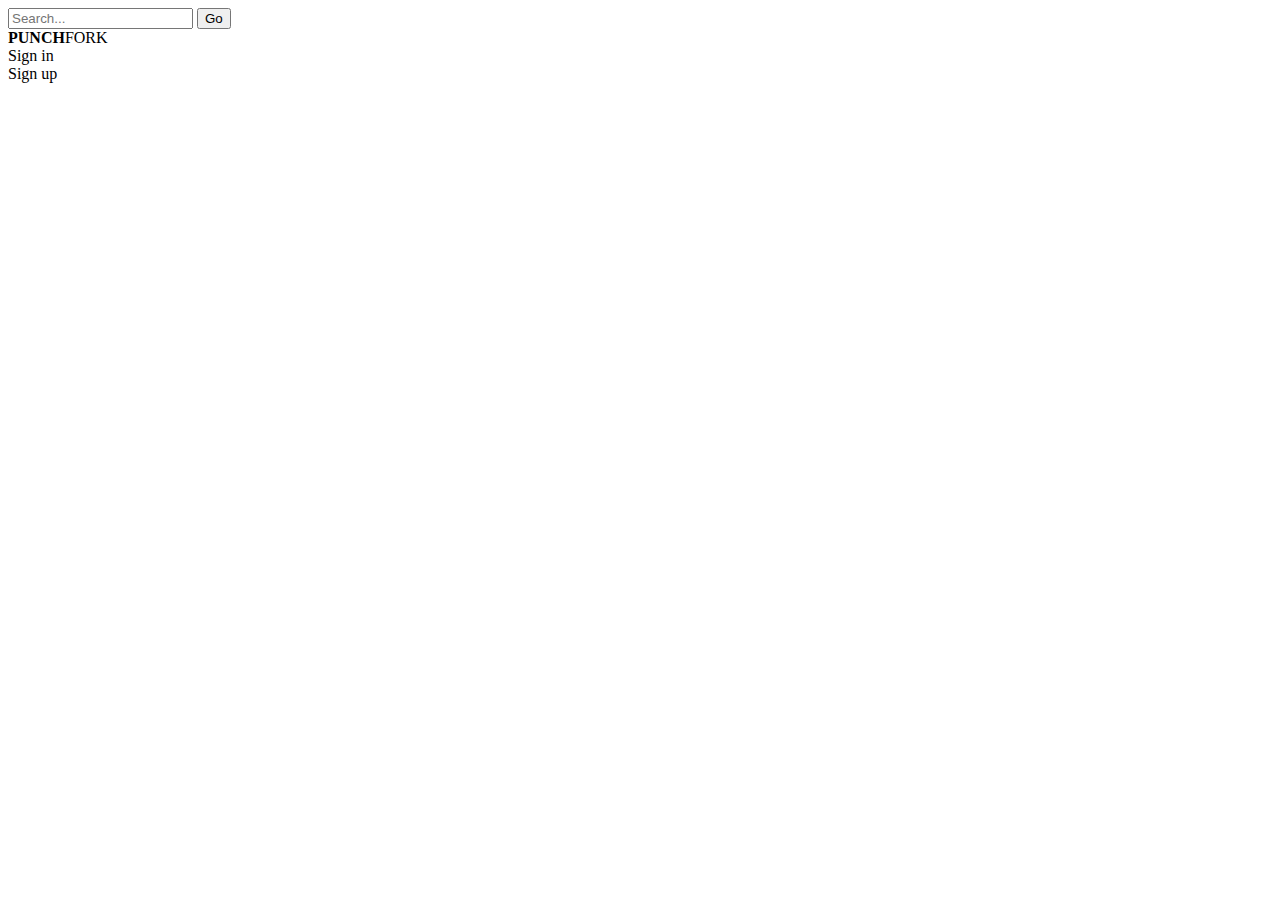
==== index.html @ be3d3e45 "redesign this" ====
<!DOCTYPE html>
<html lang="en">
<head>
    <meta charset="UTF-8">
    <meta http-equiv="X-UA-Compatible" content="IE=edge">
    <meta name="viewport" content="width=device-width, initial-scale=1.0">
    <title>Document</title>
    <link rel="stylesheet" href="/Users/alimerkouk/Desktop/s2/recreate this/style.css">

</head>
<body>
    <header>
<nav>
<div class="container">

    <form >
      
        <input id="search" type="search" placeholder="Search..."  />
        <button type="submit">Go</button>
      </form>


    <div class="title">
    <b>PUNCH</b>FORK

    </div>
<div class="sign">
    <div class="sign-in ">Sign in </div>
    <div class="sign-up ">Sign up </div>


</div>
</div>



</nav>


</header>

<main>

<div class="grid_me_daddy">






























</div>
</main>















</body>
</html>
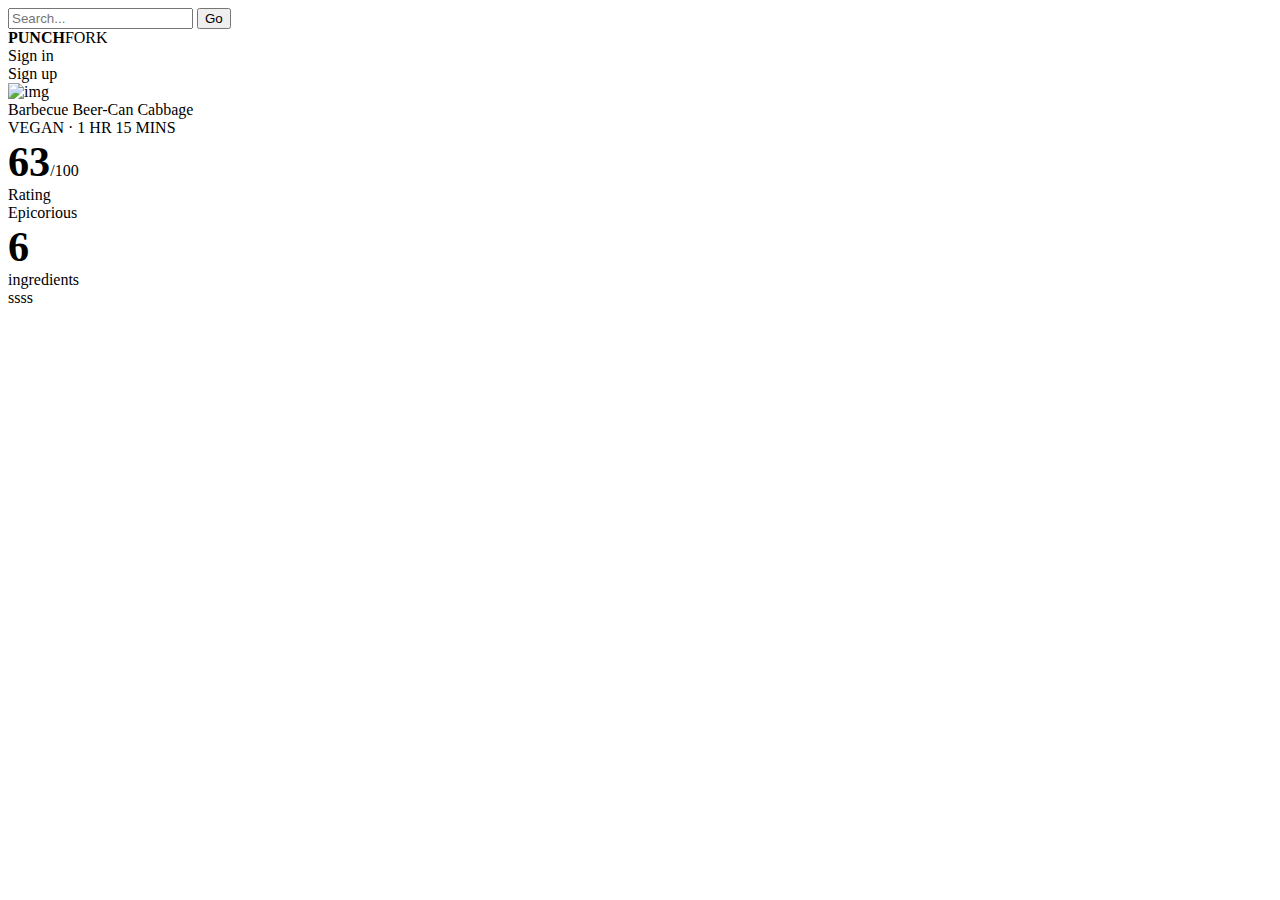
==== commit fd3ae3e3: "00 11" ====
--- a/index.html
+++ b/index.html
@@ -41,7 +41,22 @@
 
 <main>
 
-<div class="grid_me_daddy">
+<div class="wrapper">
+
+        <div class="mainImage"> 
+        <img src="/Users/alimerkouk/Desktop/s2/recreate this/Screenshot 2022-09-05 at 17.54.20.png" alt="img" style="width:100%;max-width:40vw">  <figcaption>Barbecue Beer-Can Cabbage</figcaption>
+    </div>
+        <div class="ratings">VEGAN · 1 HR 15 MINS</div>
+        <div class="description">
+                <div class="rating"> <span style="font-weight:bold;font-size: 3.3vw;">63</span>/100<br>Rating</div>
+                <div class="epi">Epicorious</div>
+                <div class="num-ingredients"><span style="font-weight:bold;font-size: 3.3vw;">6</span><br> ingredients </div>
+        </div>
+        <div class="purchase">ssss</div>
+
+
+
+</div>
 
 
 
@@ -72,7 +87,7 @@
 
 
 
-</div>
+
 </main>
 
 
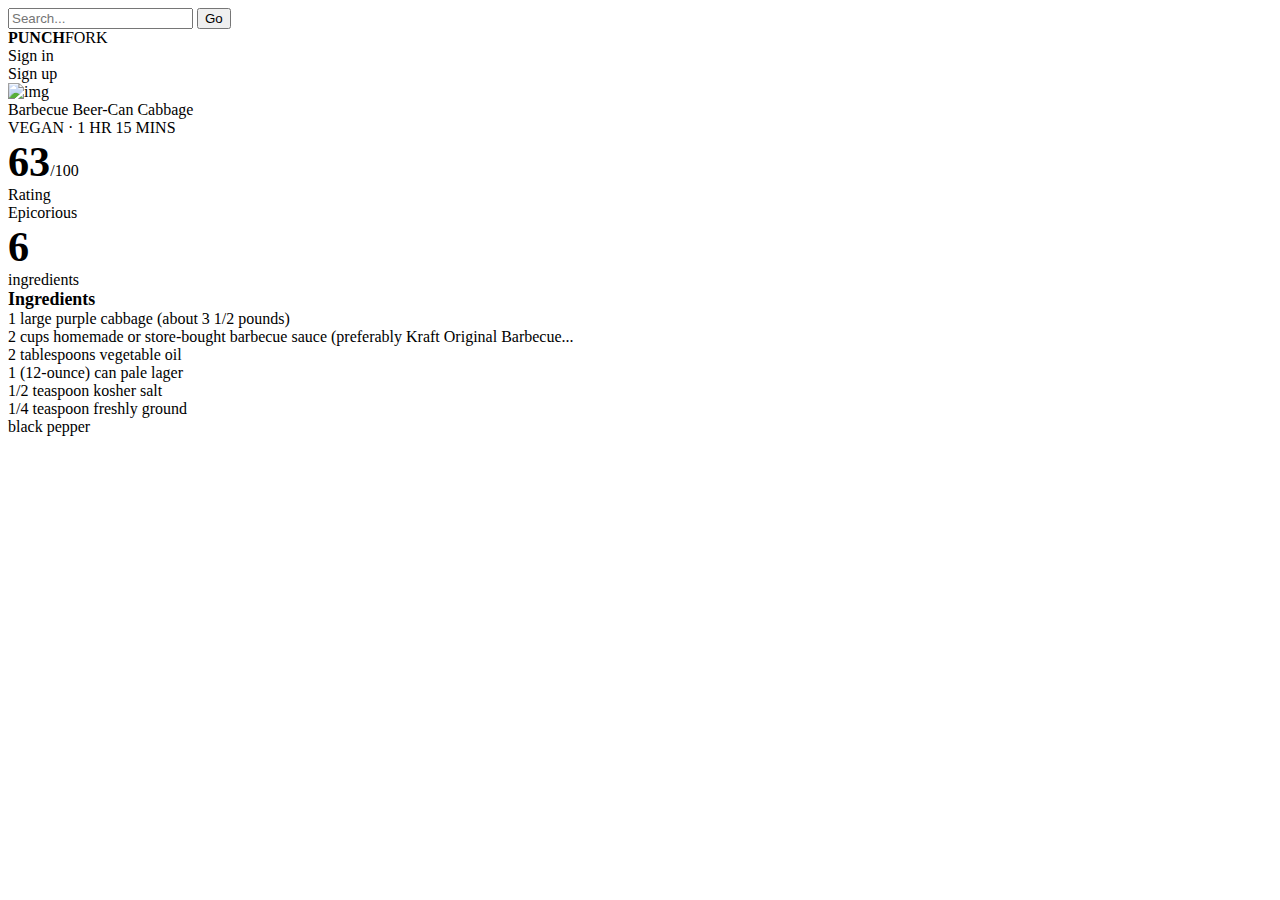
==== commit caa89586: "hell" ====
--- a/index.html
+++ b/index.html
@@ -52,7 +52,14 @@
                 <div class="epi">Epicorious</div>
                 <div class="num-ingredients"><span style="font-weight:bold;font-size: 3.3vw;">6</span><br> ingredients </div>
         </div>
-        <div class="purchase">ssss</div>
+        <div class="purchase"><span style="font-weight:bold;font-size: 1.4vw;">Ingredients</span><br>
+
+            1 large purple cabbage (about 3 1/2 pounds)<br>
+            2 cups homemade or store-bought barbecue sauce (preferably Kraft Original Barbecue...<br>
+            2 tablespoons vegetable oil<br>
+            1 (12-ounce) can pale lager<br>
+            1/2 teaspoon kosher salt<br>
+            1/4 teaspoon freshly ground <br>black pepper</div>
 
 
 
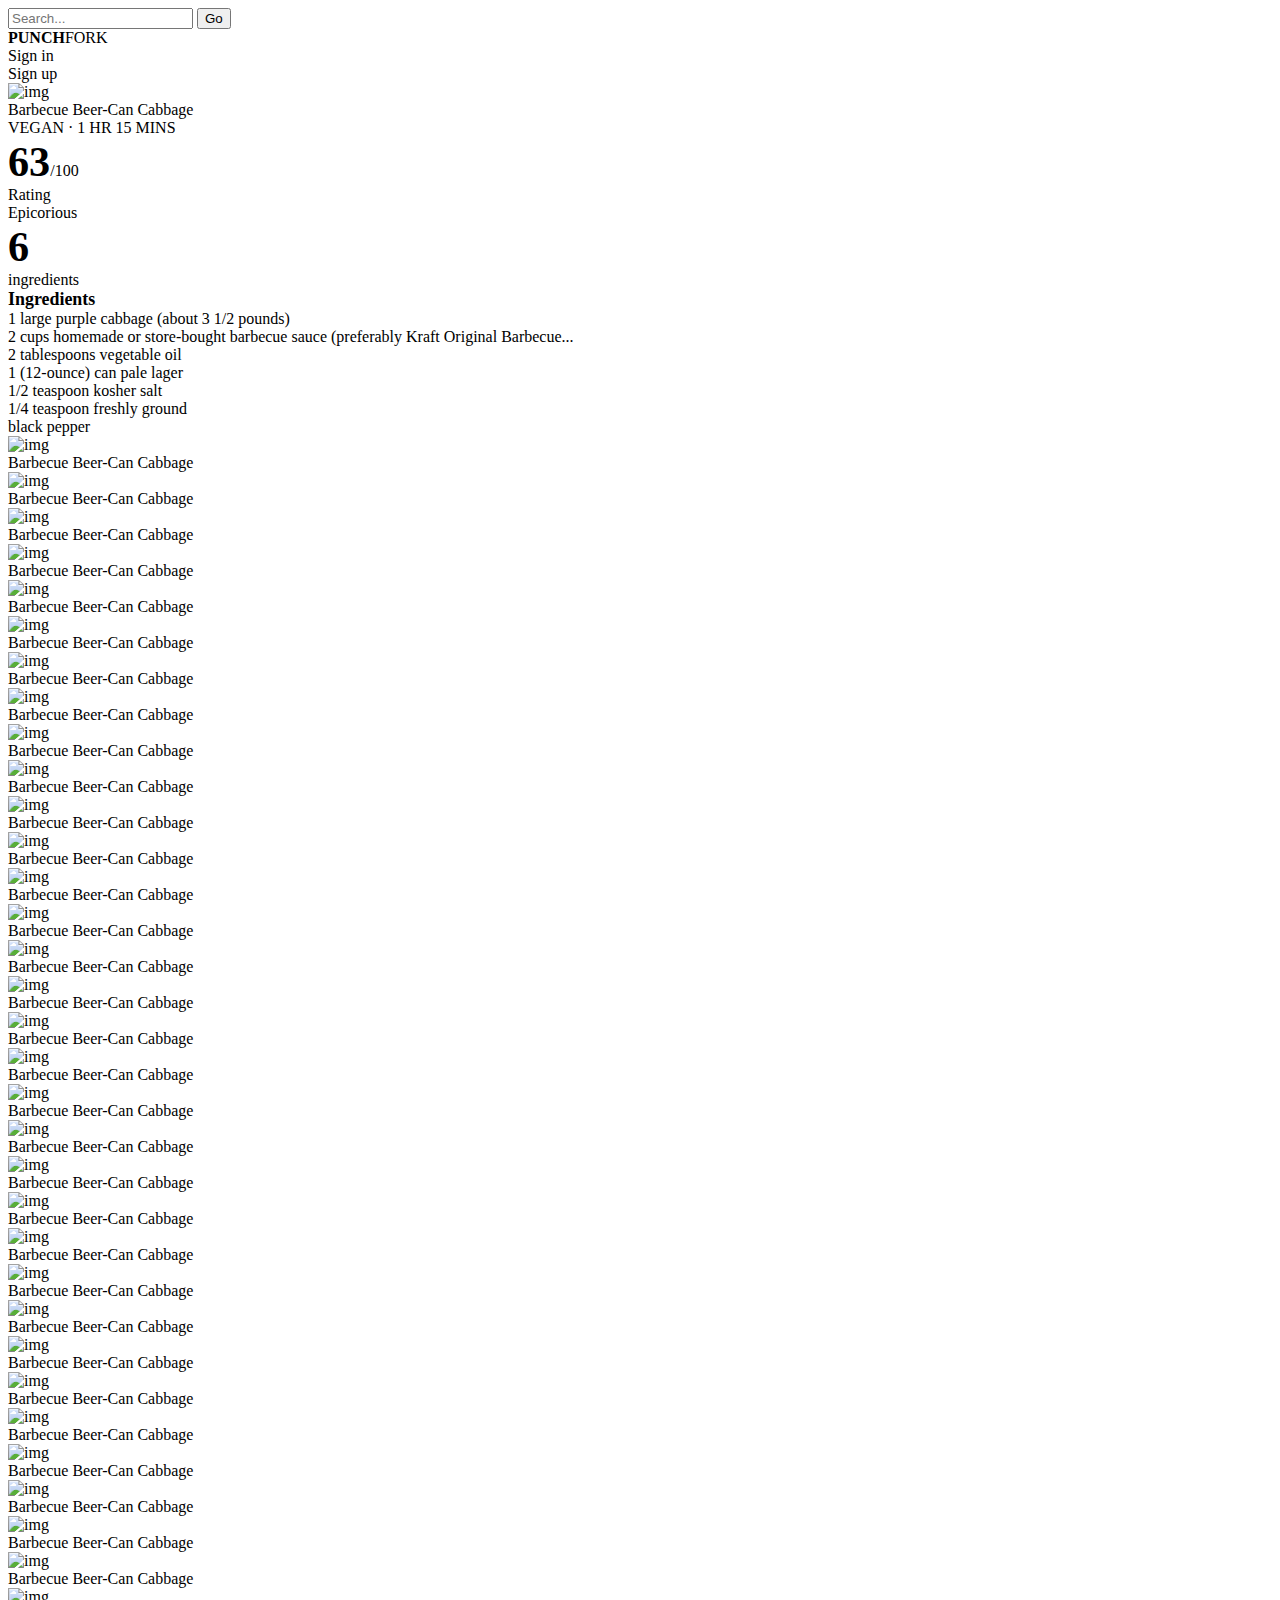
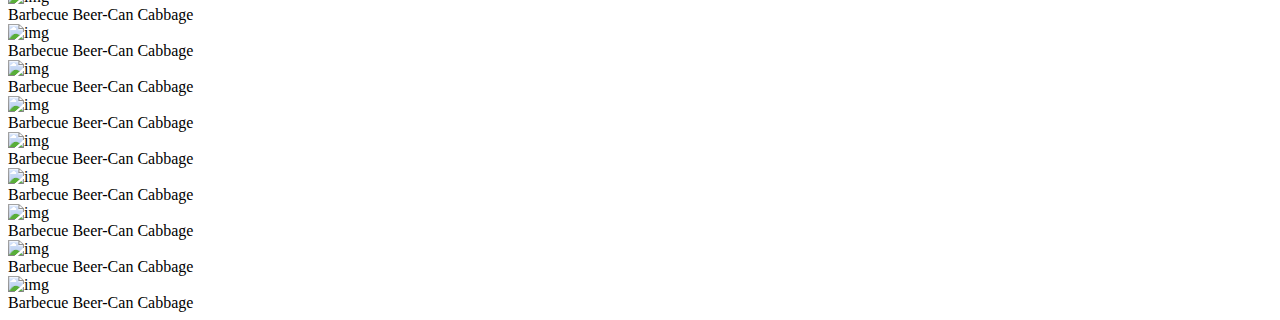
==== commit c3aa5173: "good stuffs" ====
--- a/index.html
+++ b/index.html
@@ -64,8 +64,138 @@
 
 
 </div>
-
-
+<div class="container1">
+    <div class="pic0"><img src="/Users/alimerkouk/Desktop/s2/recreate this/image11.png" alt="img" style="width:70%;max-width:16vw">  <figcaption>Barbecue Beer-Can Cabbage</figcaption></div>
+
+
+    <div class="pic1"><img src="/Users/alimerkouk/Desktop/s2/recreate this/image22.png" alt="img" style="width:70%;max-width:16vw">  <figcaption>Barbecue Beer-Can Cabbage</figcaption></div>
+
+
+
+    <div class="pic2"><img src="/Users/alimerkouk/Desktop/s2/recreate this/image1.png" alt="img" style="width:70%;max-width:16vw">  <figcaption>Barbecue Beer-Can Cabbage</figcaption></div>
+
+
+    <div class="pic3"><img src="/Users/alimerkouk/Desktop/s2/recreate this/image2.png" alt="img" style="width:70%;max-width:16vw">  <figcaption>Barbecue Beer-Can Cabbage</figcaption></div>
+
+    <div class="pic4"><img src="/Users/alimerkouk/Desktop/s2/recreate this/image3.png" alt="img" style="width:70%;max-width:16vw">  <figcaption>Barbecue Beer-Can Cabbage</figcaption></div>
+
+
+
+    <div class="pic5"><img src="/Users/alimerkouk/Desktop/s2/recreate this/image4.png" alt="img" style="width:70%;max-width:16vw">  <figcaption>Barbecue Beer-Can Cabbage</figcaption></div>
+
+
+
+    <div class="pic6"><img src="/Users/alimerkouk/Desktop/s2/recreate this/image5.png" alt="img" style="width:70%;max-width:16vw">  <figcaption>Barbecue Beer-Can Cabbage</figcaption></div>
+
+
+    <div class="pic7"><img src="/Users/alimerkouk/Desktop/s2/recreate this/image6.png" alt="img" style="width:70%;max-width:16vw">  <figcaption>Barbecue Beer-Can Cabbage</figcaption></div>
+
+
+    <div class="pic8"><img src="/Users/alimerkouk/Desktop/s2/recreate this/image7.png" alt="img" style="width:70%;max-width:16vw">  <figcaption>Barbecue Beer-Can Cabbage</figcaption></div>
+
+
+
+    <div class="pic9"><img src="/Users/alimerkouk/Desktop/s2/recreate this/image8.png" alt="img" style="width:70%;max-width:16vw">  <figcaption>Barbecue Beer-Can Cabbage</figcaption>
+    
+    </div>
+    <div class="pic10"><img src="/Users/alimerkouk/Desktop/s2/recreate this/image9.png" alt="img" style="width:70%;max-width:16vw">  <figcaption>Barbecue Beer-Can Cabbage</figcaption></div>
+
+
+    <div class="pic11"><img src="/Users/alimerkouk/Desktop/s2/recreate this/image10.png" alt="img" style="width:70%;max-width:16vw">  <figcaption>Barbecue Beer-Can Cabbage</figcaption></div>
+
+
+    <div class="pic12"><img src="/Users/alimerkouk/Desktop/s2/recreate this/image11.png" alt="img" style="width:70%;max-width:16vw">  <figcaption>Barbecue Beer-Can Cabbage</figcaption></div>
+
+
+    <div class="pic13"><img src="/Users/alimerkouk/Desktop/s2/recreate this/image12.png" alt="img" style="width:70%;max-width:16vw">  <figcaption>Barbecue Beer-Can Cabbage</figcaption></div>
+
+
+    <div class="pic14"><img src="/Users/alimerkouk/Desktop/s2/recreate this/image13.png" alt="img" style="width:70%;max-width:16vw">  <figcaption>Barbecue Beer-Can Cabbage</figcaption></div>
+
+
+    <div class="pic15"><img src="/Users/alimerkouk/Desktop/s2/recreate this/image14.png" alt="img" style="width:70%;max-width:16vw">  <figcaption>Barbecue Beer-Can Cabbage</figcaption></div>
+
+
+    <div class="pic16"><img src="/Users/alimerkouk/Desktop/s2/recreate this/image15.png" alt="img" style="width:70%;max-width:16vw">  <figcaption>Barbecue Beer-Can Cabbage</figcaption></div>
+
+
+    <div class="pic17"><img src="/Users/alimerkouk/Desktop/s2/recreate this/image16.png" alt="img" style="width:70%;max-width:16vw">  <figcaption>Barbecue Beer-Can Cabbage</figcaption></div>
+
+
+    <div class="pic18"><img src="/Users/alimerkouk/Desktop/s2/recreate this/image17.png" alt="img" style="width:70%;max-width:16vw">  <figcaption>Barbecue Beer-Can Cabbage</figcaption></div>
+
+
+
+    <div class="pic19"><img src="/Users/alimerkouk/Desktop/s2/recreate this/image18.png" alt="img" style="width:70%;max-width:16vw">  <figcaption>Barbecue Beer-Can Cabbage</figcaption></div>
+
+
+    <div class="pic20"><img src="/Users/alimerkouk/Desktop/s2/recreate this/image19.png" alt="img" style="width:70%;max-width:16vw">  <figcaption>Barbecue Beer-Can Cabbage</figcaption></div>
+
+
+    <div class="pic21"><img src="/Users/alimerkouk/Desktop/s2/recreate this/image20.png" alt="img" style="width:70%;max-width:16vw">  <figcaption>Barbecue Beer-Can Cabbage</figcaption></div>
+
+
+    <div class="pic22"><img src="/Users/alimerkouk/Desktop/s2/recreate this/image21.png" alt="img" style="width:70%;max-width:16vw">  <figcaption>Barbecue Beer-Can Cabbage</figcaption></div>
+
+
+    <div class="pic23"><img src="/Users/alimerkouk/Desktop/s2/recreate this/image22.png" alt="img" style="width:70%;max-width:16vw">  <figcaption>Barbecue Beer-Can Cabbage</figcaption></div>
+
+
+    <div class="pic24"><img src="/Users/alimerkouk/Desktop/s2/recreate this/image23.png" alt="img" style="width:70%;max-width:16vw">  <figcaption>Barbecue Beer-Can Cabbage</figcaption></div>
+
+
+    <div class="pic25"><img src="/Users/alimerkouk/Desktop/s2/recreate this/image24.png" alt="img" style="width:70%;max-width:16vw">  <figcaption>Barbecue Beer-Can Cabbage</figcaption></div>
+
+
+    <div class="pic26"><img src="/Users/alimerkouk/Desktop/s2/recreate this/image25.png" alt="img" style="width:70%;max-width:16vw">  <figcaption>Barbecue Beer-Can Cabbage</figcaption></div>
+
+
+    <div class="pic27"><img src="/Users/alimerkouk/Desktop/s2/recreate this/image26.png" alt="img" style="width:70%;max-width:16vw">  <figcaption>Barbecue Beer-Can Cabbage</figcaption></div>
+
+
+    <div class="pic28"><img src="/Users/alimerkouk/Desktop/s2/recreate this/image27.png" alt="img" style="width:70%;max-width:16vw">  <figcaption>Barbecue Beer-Can Cabbage</figcaption></div>
+
+
+    <div class="pic29"><img src="/Users/alimerkouk/Desktop/s2/recreate this/image28.png" alt="img" style="width:70%;max-width:16vw">  <figcaption>Barbecue Beer-Can Cabbage</figcaption></div>
+
+
+    <div class="pic30"><img src="/Users/alimerkouk/Desktop/s2/recreate this/image33.png" alt="img" style="width:70%;max-width:16vw">  <figcaption>Barbecue Beer-Can Cabbage</figcaption></div>
+
+
+    <div class="pic37"><img src="/Users/alimerkouk/Desktop/s2/recreate this/image30.png" alt="img" style="width:70%;max-width:16vw">  <figcaption>Barbecue Beer-Can Cabbage</figcaption></div>
+
+
+    <div class="pic38"><img src="/Users/alimerkouk/Desktop/s2/recreate this/image31.png" alt="img" style="width:70%;max-width:16vw">  <figcaption>Barbecue Beer-Can Cabbage</figcaption></div>
+
+    
+    <div class="pic39"><img src="/Users/alimerkouk/Desktop/s2/recreate this/image32.png" alt="img" style="width:70%;max-width:16vw">  <figcaption>Barbecue Beer-Can Cabbage</figcaption></div>
+
+
+    <div class="pic40"><img src="/Users/alimerkouk/Desktop/s2/recreate this/image33.png" alt="img" style="width:70%;max-width:16vw">  <figcaption>Barbecue Beer-Can Cabbage</figcaption></div>
+
+
+    <div class="pic41"><img src="/Users/alimerkouk/Desktop/s2/recreate this/image13.png" alt="img" style="width:70%;max-width:16vw">  <figcaption>Barbecue Beer-Can Cabbage</figcaption></div>
+
+
+    <div class="pic36"><img src="/Users/alimerkouk/Desktop/s2/recreate this/image17.png" alt="img" style="width:70%;max-width:16vw">  <figcaption>Barbecue Beer-Can Cabbage</figcaption></div>
+
+
+    <div class="pic35"><img src="/Users/alimerkouk/Desktop/s2/recreate this/image27.png" alt="img" style="width:70%;max-width:16vw">  <figcaption>Barbecue Beer-Can Cabbage</figcaption></div>
+
+
+    <div class="pic34"><img src="/Users/alimerkouk/Desktop/s2/recreate this/image18.png" alt="img" style="width:70%;max-width:16vw">  <figcaption>Barbecue Beer-Can Cabbage</figcaption></div>
+
+
+    <div class="image33"><img src="/Users/alimerkouk/Desktop/s2/recreate this/image27.png" alt="img" style="width:70%;max-width:16vw">  <figcaption>Barbecue Beer-Can Cabbage</figcaption></div>
+
+
+    <div class="pic32"><img src="/Users/alimerkouk/Desktop/s2/recreate this/image22.png" alt="img" style="width:70%;max-width:16vw">  <figcaption>Barbecue Beer-Can Cabbage</figcaption></div>
+
+
+</div>
+
+
+  </div>
 
 
 
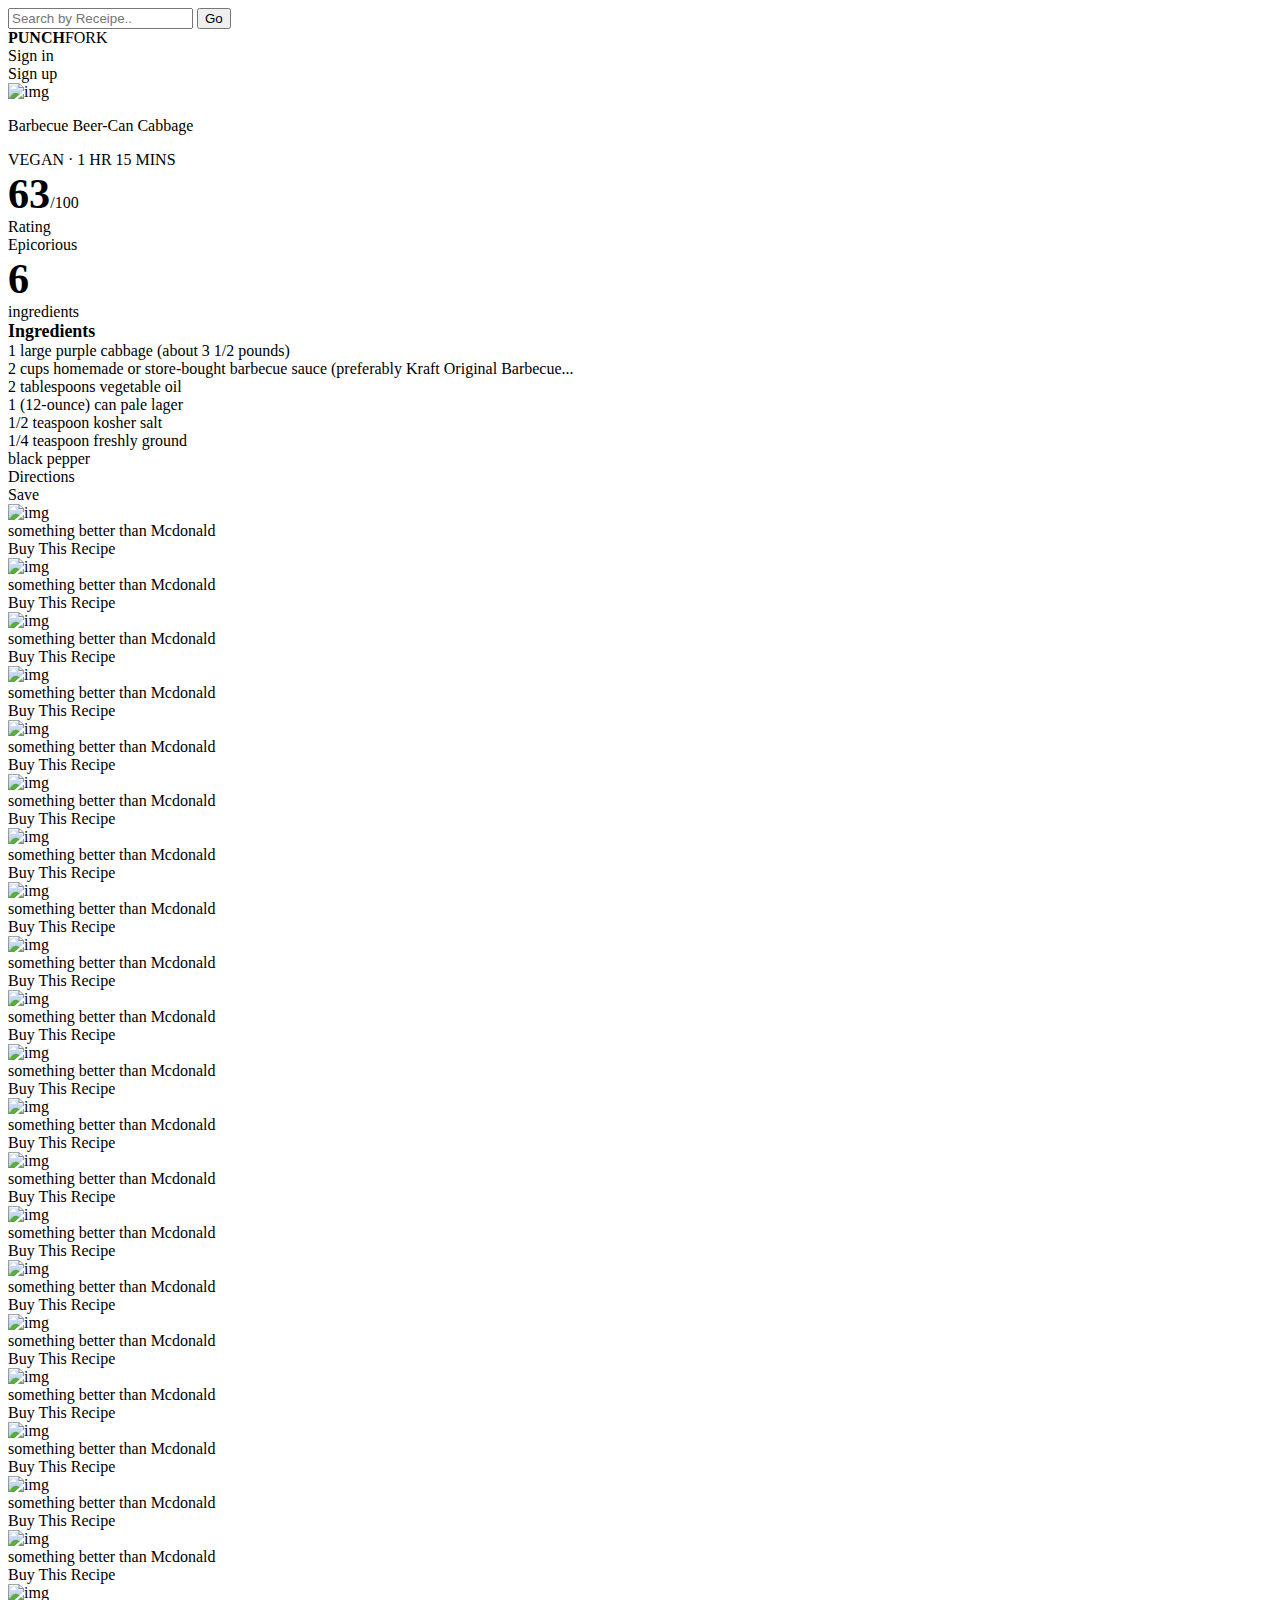
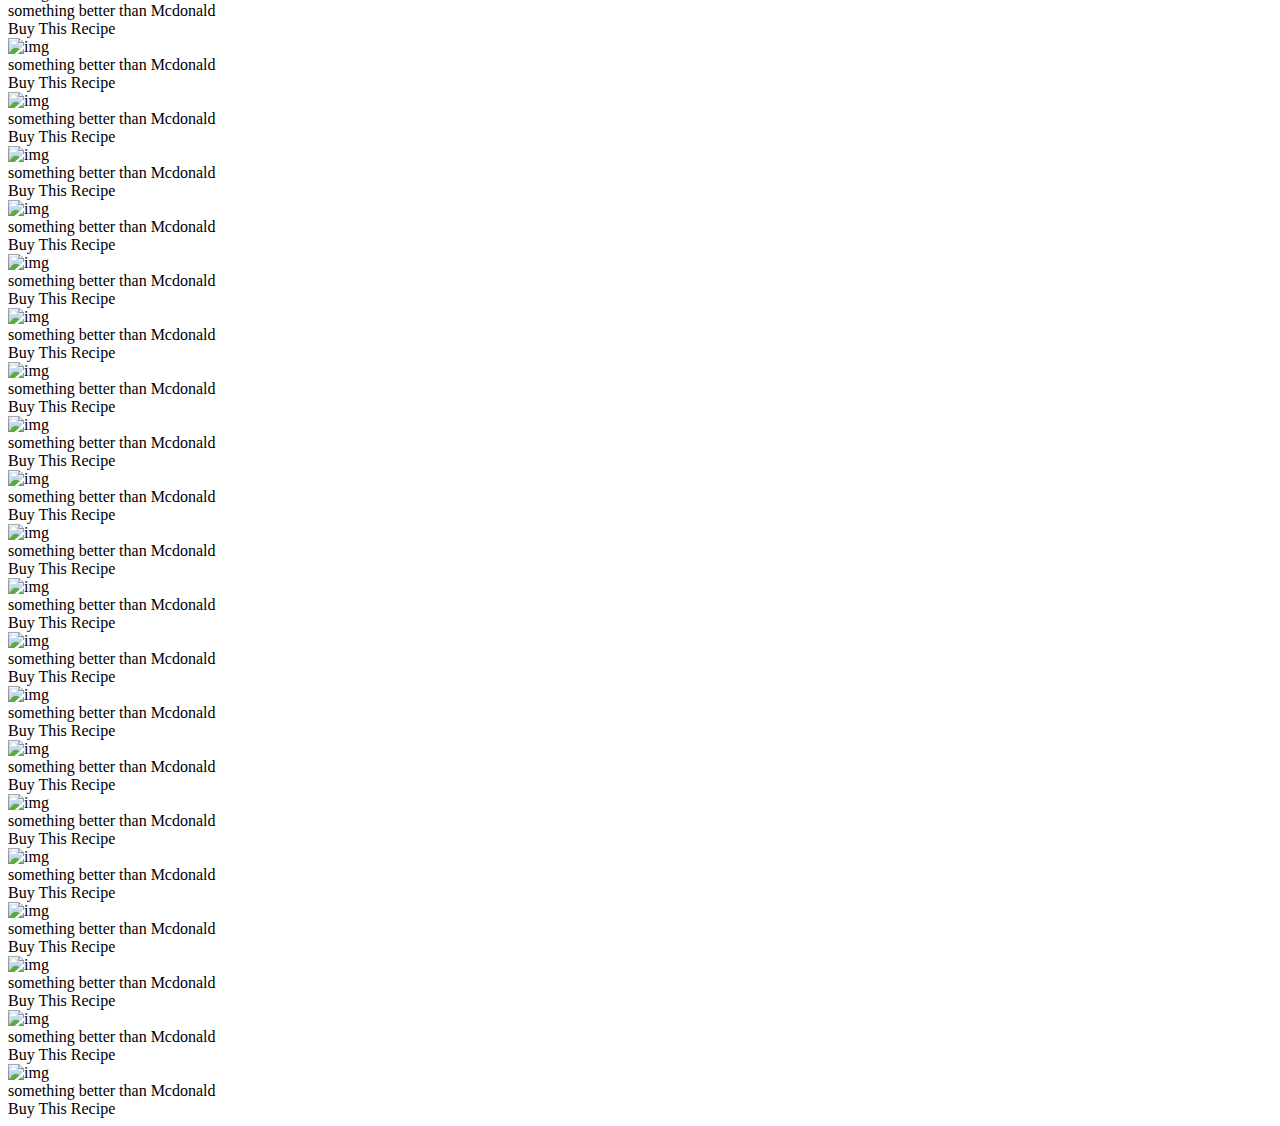
==== commit 83799e63: "final" ====
--- a/index.html
+++ b/index.html
@@ -15,7 +15,7 @@
 
     <form >
       
-        <input id="search" type="search" placeholder="Search..."  />
+        <input id="search" type="search" placeholder="Search by Receipe.. "  />
         <button type="submit">Go</button>
       </form>
 
@@ -44,7 +44,8 @@
 <div class="wrapper">
 
         <div class="mainImage"> 
-        <img src="/Users/alimerkouk/Desktop/s2/recreate this/Screenshot 2022-09-05 at 17.54.20.png" alt="img" style="width:100%;max-width:40vw">  <figcaption>Barbecue Beer-Can Cabbage</figcaption>
+        <img src="/Users/alimerkouk/Desktop/s2/recreate this/Screenshot 2022-09-05 at 17.54.20.png" alt="img" style="width:100%;max-width:40vw"> <p> Barbecue Beer-Can Cabbage
+        </p>
     </div>
         <div class="ratings">VEGAN · 1 HR 15 MINS</div>
         <div class="description">
@@ -62,134 +63,631 @@
             1/4 teaspoon freshly ground <br>black pepper</div>
 
 
-
-</div>
+</div>
+            <div class="buttons">
+                <div class="button1">Directions </div>
+                <div class="button2">Save</div>
+            </div>
+
+
 <div class="container1">
-    <div class="pic0"><img src="/Users/alimerkouk/Desktop/s2/recreate this/image11.png" alt="img" style="width:70%;max-width:16vw">  <figcaption>Barbecue Beer-Can Cabbage</figcaption></div>
-
-
-    <div class="pic1"><img src="/Users/alimerkouk/Desktop/s2/recreate this/image22.png" alt="img" style="width:70%;max-width:16vw">  <figcaption>Barbecue Beer-Can Cabbage</figcaption></div>
-
-
-
-    <div class="pic2"><img src="/Users/alimerkouk/Desktop/s2/recreate this/image1.png" alt="img" style="width:70%;max-width:16vw">  <figcaption>Barbecue Beer-Can Cabbage</figcaption></div>
-
-
-    <div class="pic3"><img src="/Users/alimerkouk/Desktop/s2/recreate this/image2.png" alt="img" style="width:70%;max-width:16vw">  <figcaption>Barbecue Beer-Can Cabbage</figcaption></div>
-
-    <div class="pic4"><img src="/Users/alimerkouk/Desktop/s2/recreate this/image3.png" alt="img" style="width:70%;max-width:16vw">  <figcaption>Barbecue Beer-Can Cabbage</figcaption></div>
-
-
-
-    <div class="pic5"><img src="/Users/alimerkouk/Desktop/s2/recreate this/image4.png" alt="img" style="width:70%;max-width:16vw">  <figcaption>Barbecue Beer-Can Cabbage</figcaption></div>
-
-
-
-    <div class="pic6"><img src="/Users/alimerkouk/Desktop/s2/recreate this/image5.png" alt="img" style="width:70%;max-width:16vw">  <figcaption>Barbecue Beer-Can Cabbage</figcaption></div>
-
-
-    <div class="pic7"><img src="/Users/alimerkouk/Desktop/s2/recreate this/image6.png" alt="img" style="width:70%;max-width:16vw">  <figcaption>Barbecue Beer-Can Cabbage</figcaption></div>
-
-
-    <div class="pic8"><img src="/Users/alimerkouk/Desktop/s2/recreate this/image7.png" alt="img" style="width:70%;max-width:16vw">  <figcaption>Barbecue Beer-Can Cabbage</figcaption></div>
-
-
-
-    <div class="pic9"><img src="/Users/alimerkouk/Desktop/s2/recreate this/image8.png" alt="img" style="width:70%;max-width:16vw">  <figcaption>Barbecue Beer-Can Cabbage</figcaption>
+    <div class="pic0">
+        <div class="container3">
+            <img src="/Users/alimerkouk/Desktop/s2/recreate this/image11.png" alt="img" class="image" style="width:70%;max-width:16vw"  class="image"> 
+ 
+
+
+
+        <figcaption>something better than Mcdonald</figcaption>
+           
+            <div class="overlay">
+              <div class="text">Buy This Recipe </div>
+            </div>
+          </div>
+</div>
+
+
+
+
+
+    <div class="pic1">
+
+        
+        <div class="container3">
+            <img src="/Users/alimerkouk/Desktop/s2/recreate this/image2.png" alt="img" class="image" style="width:70%;max-width:16vw"  class="image"> 
+ 
+
+
+
+        <figcaption>something better than Mcdonald</figcaption>
+           
+            <div class="overlay">
+              <div class="text">Buy This Recipe </div>
+            </div>
+          </div>
+</div>
+
+
+
+    <div class="pic2">       <div class="container3">
+        <img src="/Users/alimerkouk/Desktop/s2/recreate this/image3.png" alt="img" class="image" style="width:70%;max-width:16vw"  class="image"> 
+
+
+
+
+    <figcaption>something better than Mcdonald</figcaption>
+       
+        <div class="overlay">
+          <div class="text">Buy This Recipe </div>
+        </div>
+      </div>
+</div>
+
+
+    <div class="pic3">       <div class="container3">
+        <img src="/Users/alimerkouk/Desktop/s2/recreate this/image2.png" alt="img" class="image" style="width:70%;max-width:16vw"  class="image"> 
+
+
+
+
+    <figcaption>something better than Mcdonald</figcaption>
+       
+        <div class="overlay">
+          <div class="text">Buy This Recipe </div>
+        </div>
+      </div>
+</div>
+
+    <div class="pic4">       <div class="container3">
+        <img src="/Users/alimerkouk/Desktop/s2/recreate this/image3.png" alt="img" class="image" style="width:70%;max-width:16vw"  class="image"> 
+
+
+
+
+    <figcaption>something better than Mcdonald</figcaption>
+       
+        <div class="overlay">
+          <div class="text">Buy This Recipe </div>
+        </div>
+      </div>
+</div>
+
+
+
+    <div class="pic5">       <div class="container3">
+        <img src="/Users/alimerkouk/Desktop/s2/recreate this/image4.png" alt="img" class="image" style="width:70%;max-width:16vw"  class="image"> 
+
+
+
+
+    <figcaption>something better than Mcdonald</figcaption>
+       
+        <div class="overlay">
+          <div class="text">Buy This Recipe </div>
+        </div>
+      </div>
+</div>
+
+
+    <div class="pic6"><div class="container3">
+        <img src="/Users/alimerkouk/Desktop/s2/recreate this/image5.png" alt="img" class="image" style="width:70%;max-width:16vw"  class="image"> 
+
+
+
+
+    <figcaption>something better than Mcdonald</figcaption>
+       
+        <div class="overlay">
+          <div class="text">Buy This Recipe </div>
+        </div>
+      </div>
+</div>
+
+    <div class="pic7"><div class="container3">
+        <img src="/Users/alimerkouk/Desktop/s2/recreate this/image6.png" alt="img" class="image" style="width:70%;max-width:16vw"  class="image"> 
+
+
+
+
+    <figcaption>something better than Mcdonald</figcaption>
+       
+        <div class="overlay">
+          <div class="text">Buy This Recipe </div>
+        </div>
+      </div>
+</div>
+
+    <div class="pic8"><div class="container3">
+        <img src="/Users/alimerkouk/Desktop/s2/recreate this/image7.png" alt="img" class="image" style="width:70%;max-width:16vw"  class="image"> 
+
+
+
+
+    <figcaption>something better than Mcdonald</figcaption>
+       
+        <div class="overlay">
+          <div class="text">Buy This Recipe </div>
+        </div>
+      </div>
+</div>
+
+
+
+    <div class="pic9"><div class="container3">
+        <img src="/Users/alimerkouk/Desktop/s2/recreate this/image8.png" alt="img" class="image" style="width:70%;max-width:16vw"  class="image"> 
+
+
+
+
+    <figcaption>something better than Mcdonald</figcaption>
+       
+        <div class="overlay">
+          <div class="text">Buy This Recipe </div>
+        </div>
+      </div>
+
     
     </div>
-    <div class="pic10"><img src="/Users/alimerkouk/Desktop/s2/recreate this/image9.png" alt="img" style="width:70%;max-width:16vw">  <figcaption>Barbecue Beer-Can Cabbage</figcaption></div>
-
-
-    <div class="pic11"><img src="/Users/alimerkouk/Desktop/s2/recreate this/image10.png" alt="img" style="width:70%;max-width:16vw">  <figcaption>Barbecue Beer-Can Cabbage</figcaption></div>
-
-
-    <div class="pic12"><img src="/Users/alimerkouk/Desktop/s2/recreate this/image11.png" alt="img" style="width:70%;max-width:16vw">  <figcaption>Barbecue Beer-Can Cabbage</figcaption></div>
-
-
-    <div class="pic13"><img src="/Users/alimerkouk/Desktop/s2/recreate this/image12.png" alt="img" style="width:70%;max-width:16vw">  <figcaption>Barbecue Beer-Can Cabbage</figcaption></div>
-
-
-    <div class="pic14"><img src="/Users/alimerkouk/Desktop/s2/recreate this/image13.png" alt="img" style="width:70%;max-width:16vw">  <figcaption>Barbecue Beer-Can Cabbage</figcaption></div>
-
-
-    <div class="pic15"><img src="/Users/alimerkouk/Desktop/s2/recreate this/image14.png" alt="img" style="width:70%;max-width:16vw">  <figcaption>Barbecue Beer-Can Cabbage</figcaption></div>
-
-
-    <div class="pic16"><img src="/Users/alimerkouk/Desktop/s2/recreate this/image15.png" alt="img" style="width:70%;max-width:16vw">  <figcaption>Barbecue Beer-Can Cabbage</figcaption></div>
-
-
-    <div class="pic17"><img src="/Users/alimerkouk/Desktop/s2/recreate this/image16.png" alt="img" style="width:70%;max-width:16vw">  <figcaption>Barbecue Beer-Can Cabbage</figcaption></div>
-
-
-    <div class="pic18"><img src="/Users/alimerkouk/Desktop/s2/recreate this/image17.png" alt="img" style="width:70%;max-width:16vw">  <figcaption>Barbecue Beer-Can Cabbage</figcaption></div>
-
-
-
-    <div class="pic19"><img src="/Users/alimerkouk/Desktop/s2/recreate this/image18.png" alt="img" style="width:70%;max-width:16vw">  <figcaption>Barbecue Beer-Can Cabbage</figcaption></div>
-
-
-    <div class="pic20"><img src="/Users/alimerkouk/Desktop/s2/recreate this/image19.png" alt="img" style="width:70%;max-width:16vw">  <figcaption>Barbecue Beer-Can Cabbage</figcaption></div>
-
-
-    <div class="pic21"><img src="/Users/alimerkouk/Desktop/s2/recreate this/image20.png" alt="img" style="width:70%;max-width:16vw">  <figcaption>Barbecue Beer-Can Cabbage</figcaption></div>
-
-
-    <div class="pic22"><img src="/Users/alimerkouk/Desktop/s2/recreate this/image21.png" alt="img" style="width:70%;max-width:16vw">  <figcaption>Barbecue Beer-Can Cabbage</figcaption></div>
-
-
-    <div class="pic23"><img src="/Users/alimerkouk/Desktop/s2/recreate this/image22.png" alt="img" style="width:70%;max-width:16vw">  <figcaption>Barbecue Beer-Can Cabbage</figcaption></div>
-
-
-    <div class="pic24"><img src="/Users/alimerkouk/Desktop/s2/recreate this/image23.png" alt="img" style="width:70%;max-width:16vw">  <figcaption>Barbecue Beer-Can Cabbage</figcaption></div>
-
-
-    <div class="pic25"><img src="/Users/alimerkouk/Desktop/s2/recreate this/image24.png" alt="img" style="width:70%;max-width:16vw">  <figcaption>Barbecue Beer-Can Cabbage</figcaption></div>
-
-
-    <div class="pic26"><img src="/Users/alimerkouk/Desktop/s2/recreate this/image25.png" alt="img" style="width:70%;max-width:16vw">  <figcaption>Barbecue Beer-Can Cabbage</figcaption></div>
-
-
-    <div class="pic27"><img src="/Users/alimerkouk/Desktop/s2/recreate this/image26.png" alt="img" style="width:70%;max-width:16vw">  <figcaption>Barbecue Beer-Can Cabbage</figcaption></div>
-
-
-    <div class="pic28"><img src="/Users/alimerkouk/Desktop/s2/recreate this/image27.png" alt="img" style="width:70%;max-width:16vw">  <figcaption>Barbecue Beer-Can Cabbage</figcaption></div>
-
-
-    <div class="pic29"><img src="/Users/alimerkouk/Desktop/s2/recreate this/image28.png" alt="img" style="width:70%;max-width:16vw">  <figcaption>Barbecue Beer-Can Cabbage</figcaption></div>
-
-
-    <div class="pic30"><img src="/Users/alimerkouk/Desktop/s2/recreate this/image33.png" alt="img" style="width:70%;max-width:16vw">  <figcaption>Barbecue Beer-Can Cabbage</figcaption></div>
-
-
-    <div class="pic37"><img src="/Users/alimerkouk/Desktop/s2/recreate this/image30.png" alt="img" style="width:70%;max-width:16vw">  <figcaption>Barbecue Beer-Can Cabbage</figcaption></div>
-
-
-    <div class="pic38"><img src="/Users/alimerkouk/Desktop/s2/recreate this/image31.png" alt="img" style="width:70%;max-width:16vw">  <figcaption>Barbecue Beer-Can Cabbage</figcaption></div>
+    <div class="pic10"><div class="container3">
+        <img src="/Users/alimerkouk/Desktop/s2/recreate this/image9.png" alt="img" class="image" style="width:70%;max-width:16vw"  class="image"> 
+
+
+
+
+    <figcaption>something better than Mcdonald</figcaption>
+       
+        <div class="overlay">
+          <div class="text">Buy This Recipe </div>
+        </div>
+      </div>
+</div>
+
+
+    <div class="pic11"><div class="container3">
+        <img src="/Users/alimerkouk/Desktop/s2/recreate this/image10.png" alt="img" class="image" style="width:70%;max-width:16vw"  class="image"> 
+
+
+
+
+    <figcaption>something better than Mcdonald</figcaption>
+       
+        <div class="overlay">
+          <div class="text">Buy This Recipe </div>
+        </div>
+      </div>
+</div>
+
+
+    <div class="pic12"><div class="container3">
+        <img src="/Users/alimerkouk/Desktop/s2/recreate this/image11.png" alt="img" class="image" style="width:70%;max-width:16vw"  class="image"> 
+
+
+
+
+    <figcaption>something better than Mcdonald</figcaption>
+       
+        <div class="overlay">
+          <div class="text">Buy This Recipe </div>
+        </div>
+      </div>
+</div>
+
+    <div class="pic13"><div class="container3">
+        <img src="/Users/alimerkouk/Desktop/s2/recreate this/image12.png" alt="img" class="image" style="width:70%;max-width:16vw"  class="image"> 
+
+
+
+
+    <figcaption>something better than Mcdonald</figcaption>
+       
+        <div class="overlay">
+          <div class="text">Buy This Recipe </div>
+        </div>
+      </div>
+</div>
+
+
+    <div class="pic14"><div class="container3">
+        <img src="/Users/alimerkouk/Desktop/s2/recreate this/image13.png" alt="img" class="image" style="width:70%;max-width:16vw"  class="image"> 
+
+
+
+
+    <figcaption>something better than Mcdonald</figcaption>
+       
+        <div class="overlay">
+          <div class="text">Buy This Recipe </div>
+        </div>
+      </div>
+</div>
+
+
+    <div class="pic15"><div class="container3">
+        <img src="/Users/alimerkouk/Desktop/s2/recreate this/image14.png" alt="img" class="image" style="width:70%;max-width:16vw"  class="image"> 
+
+
+
+
+    <figcaption>something better than Mcdonald</figcaption>
+       
+        <div class="overlay">
+          <div class="text">Buy This Recipe </div>
+        </div>
+      </div>
+</div>
+
+
+    <div class="pic16"><div class="container3">
+        <img src="/Users/alimerkouk/Desktop/s2/recreate this/image15.png" alt="img" class="image" style="width:70%;max-width:16vw"  class="image"> 
+
+
+
+
+    <figcaption>something better than Mcdonald</figcaption>
+       
+        <div class="overlay">
+          <div class="text">Buy This Recipe </div>
+        </div>
+      </div>
+</div>
+
+
+    <div class="pic17"><div class="container3">
+        <img src="/Users/alimerkouk/Desktop/s2/recreate this/image16.png" alt="img" class="image" style="width:70%;max-width:16vw"  class="image"> 
+
+
+
+
+    <figcaption>something better than Mcdonald</figcaption>
+       
+        <div class="overlay">
+          <div class="text">Buy This Recipe </div>
+        </div>
+      </div>
+</div>
+
+    <div class="pic18"><div class="container3">
+        <img src="/Users/alimerkouk/Desktop/s2/recreate this/image18.png" alt="img" class="image" style="width:70%;max-width:16vw"  class="image"> 
+
+
+
+
+    <figcaption>something better than Mcdonald</figcaption>
+       
+        <div class="overlay">
+          <div class="text">Buy This Recipe </div>
+        </div>
+      </div>
+</div>
+
+
+    <div class="pic19"><div class="container3">
+        <img src="/Users/alimerkouk/Desktop/s2/recreate this/image17.png" alt="img" class="image" style="width:70%;max-width:16vw"  class="image"> 
+
+
+
+
+    <figcaption>something better than Mcdonald</figcaption>
+       
+        <div class="overlay">
+          <div class="text">Buy This Recipe </div>
+        </div>
+      </div>
+</div>
+
+
+    <div class="pic20"><div class="container3">
+        <img src="/Users/alimerkouk/Desktop/s2/recreate this/image19.png" alt="img" class="image" style="width:70%;max-width:16vw"  class="image"> 
+
+
+
+
+    <figcaption>something better than Mcdonald</figcaption>
+       
+        <div class="overlay">
+          <div class="text">Buy This Recipe </div>
+        </div>
+      </div>
+</div>
+
+    <div class="pic21"><div class="container3">
+        <img src="/Users/alimerkouk/Desktop/s2/recreate this/image20.png" alt="img" class="image" style="width:70%;max-width:16vw"  class="image"> 
+
+
+
+
+    <figcaption>something better than Mcdonald</figcaption>
+       
+        <div class="overlay">
+          <div class="text">Buy This Recipe </div>
+        </div>
+      </div>
+</div>
+
+
+    <div class="pic22"><div class="container3">
+        <img src="/Users/alimerkouk/Desktop/s2/recreate this/image21.png" alt="img" class="image" style="width:70%;max-width:16vw"  class="image"> 
+
+
+
+
+    <figcaption>something better than Mcdonald</figcaption>
+       
+        <div class="overlay">
+          <div class="text">Buy This Recipe </div>
+        </div>
+      </div>
+</div>
+
+
+    <div class="pic23"><div class="container3">
+        <img src="/Users/alimerkouk/Desktop/s2/recreate this/image22.png" alt="img" class="image" style="width:70%;max-width:16vw"  class="image"> 
+
+
+
+
+    <figcaption>something better than Mcdonald</figcaption>
+       
+        <div class="overlay">
+          <div class="text">Buy This Recipe </div>
+        </div>
+      </div>
+</div>
+
+
+    <div class="pic24"><div class="container3">
+        <img src="/Users/alimerkouk/Desktop/s2/recreate this/image23.png" alt="img" class="image" style="width:70%;max-width:16vw"  class="image"> 
+
+
+
+
+    <figcaption>something better than Mcdonald</figcaption>
+       
+        <div class="overlay">
+          <div class="text">Buy This Recipe </div>
+        </div>
+      </div>
+</div>
+
+
+    <div class="pic25"><div class="container3">
+        <img src="/Users/alimerkouk/Desktop/s2/recreate this/image24.png" alt="img" class="image" style="width:70%;max-width:16vw"  class="image"> 
+
+
+
+
+    <figcaption>something better than Mcdonald</figcaption>
+       
+        <div class="overlay">
+          <div class="text">Buy This Recipe </div>
+        </div>
+      </div>
+</div>
+
+
+    <div class="pic26"><div class="container3">
+        <img src="/Users/alimerkouk/Desktop/s2/recreate this/image25.png" alt="img" class="image" style="width:70%;max-width:16vw"  class="image"> 
+
+
+
+
+    <figcaption>something better than Mcdonald</figcaption>
+       
+        <div class="overlay">
+          <div class="text">Buy This Recipe </div>
+        </div>
+      </div>
+</div>
+
+
+    <div class="pic27"><div class="container3">
+        <img src="/Users/alimerkouk/Desktop/s2/recreate this/image26.png" alt="img" class="image" style="width:70%;max-width:16vw"  class="image"> 
+
+
+
+
+    <figcaption>something better than Mcdonald</figcaption>
+       
+        <div class="overlay">
+          <div class="text">Buy This Recipe </div>
+        </div>
+      </div>
+</div>
+
+
+    <div class="pic28"><div class="container3">
+        <img src="/Users/alimerkouk/Desktop/s2/recreate this/image27.png" alt="img" class="image" style="width:70%;max-width:16vw"  class="image"> 
+
+
+
+
+    <figcaption>something better than Mcdonald</figcaption>
+       
+        <div class="overlay">
+          <div class="text">Buy This Recipe </div>
+        </div>
+      </div>
+</div>
+
+
+    <div class="pic29"><div class="container3">
+        <img src="/Users/alimerkouk/Desktop/s2/recreate this/image28.png" alt="img" class="image" style="width:70%;max-width:16vw"  class="image"> 
+
+
+
+
+    <figcaption>something better than Mcdonald</figcaption>
+       
+        <div class="overlay">
+          <div class="text">Buy This Recipe </div>
+        </div>
+      </div>
+</div>
+
+
+    <div class="pic30"><div class="container3">
+        <img src="/Users/alimerkouk/Desktop/s2/recreate this/image29.png" alt="img" class="image" style="width:70%;max-width:16vw"  class="image"> 
+
+
+
+
+    <figcaption>something better than Mcdonald</figcaption>
+       
+        <div class="overlay">
+          <div class="text">Buy This Recipe </div>
+        </div>
+      </div>
+</div>
+
+
+    <div class="pic37"><div class="container3">
+        <img src="/Users/alimerkouk/Desktop/s2/recreate this/image30.png" alt="img" class="image" style="width:70%;max-width:16vw"  class="image"> 
+
+
+
+
+    <figcaption>something better than Mcdonald</figcaption>
+       
+        <div class="overlay">
+          <div class="text">Buy This Recipe </div>
+        </div>
+      </div>
+</div>
+
+
+    <div class="pic38"><div class="container3">
+        <img src="/Users/alimerkouk/Desktop/s2/recreate this/image31.png" alt="img" class="image" style="width:70%;max-width:16vw"  class="image"> 
+
+
+
+
+    <figcaption>something better than Mcdonald</figcaption>
+       
+        <div class="overlay">
+          <div class="text">Buy This Recipe </div>
+        </div>
+      </div>
+</div>
 
     
-    <div class="pic39"><img src="/Users/alimerkouk/Desktop/s2/recreate this/image32.png" alt="img" style="width:70%;max-width:16vw">  <figcaption>Barbecue Beer-Can Cabbage</figcaption></div>
-
-
-    <div class="pic40"><img src="/Users/alimerkouk/Desktop/s2/recreate this/image33.png" alt="img" style="width:70%;max-width:16vw">  <figcaption>Barbecue Beer-Can Cabbage</figcaption></div>
-
-
-    <div class="pic41"><img src="/Users/alimerkouk/Desktop/s2/recreate this/image13.png" alt="img" style="width:70%;max-width:16vw">  <figcaption>Barbecue Beer-Can Cabbage</figcaption></div>
-
-
-    <div class="pic36"><img src="/Users/alimerkouk/Desktop/s2/recreate this/image17.png" alt="img" style="width:70%;max-width:16vw">  <figcaption>Barbecue Beer-Can Cabbage</figcaption></div>
-
-
-    <div class="pic35"><img src="/Users/alimerkouk/Desktop/s2/recreate this/image27.png" alt="img" style="width:70%;max-width:16vw">  <figcaption>Barbecue Beer-Can Cabbage</figcaption></div>
-
-
-    <div class="pic34"><img src="/Users/alimerkouk/Desktop/s2/recreate this/image18.png" alt="img" style="width:70%;max-width:16vw">  <figcaption>Barbecue Beer-Can Cabbage</figcaption></div>
-
-
-    <div class="image33"><img src="/Users/alimerkouk/Desktop/s2/recreate this/image27.png" alt="img" style="width:70%;max-width:16vw">  <figcaption>Barbecue Beer-Can Cabbage</figcaption></div>
-
-
-    <div class="pic32"><img src="/Users/alimerkouk/Desktop/s2/recreate this/image22.png" alt="img" style="width:70%;max-width:16vw">  <figcaption>Barbecue Beer-Can Cabbage</figcaption></div>
+    <div class="pic39"><div class="container3">
+        <img src="/Users/alimerkouk/Desktop/s2/recreate this/image32.png" alt="img" class="image" style="width:70%;max-width:16vw"  class="image"> 
+
+
+
+
+    <figcaption>something better than Mcdonald</figcaption>
+       
+        <div class="overlay">
+          <div class="text">Buy This Recipe </div>
+        </div>
+      </div>
+</div>
+
+
+    <div class="pic40"><div class="container3">
+        <img src="/Users/alimerkouk/Desktop/s2/recreate this/image33.png" alt="img" class="image" style="width:70%;max-width:16vw"  class="image"> 
+
+
+
+
+    <figcaption>something better than Mcdonald</figcaption>
+       
+        <div class="overlay">
+          <div class="text">Buy This Recipe </div>
+        </div>
+      </div>
+</div>
+
+
+    <div class="pic41"><div class="container3">
+        <img src="/Users/alimerkouk/Desktop/s2/recreate this/image10.png" alt="img" class="image" style="width:70%;max-width:16vw"  class="image"> 
+
+
+
+
+    <figcaption>something better than Mcdonald</figcaption>
+       
+        <div class="overlay">
+          <div class="text">Buy This Recipe </div>
+        </div>
+      </div>
+</div>
+
+
+    <div class="pic36"><div class="container3">
+        <img src="/Users/alimerkouk/Desktop/s2/recreate this/image11.png" alt="img" class="image" style="width:70%;max-width:16vw"  class="image"> 
+
+
+
+
+    <figcaption>something better than Mcdonald</figcaption>
+       
+        <div class="overlay">
+          <div class="text">Buy This Recipe </div>
+        </div>
+      </div>
+</div>
+
+
+    <div class="pic35"><div class="container3">
+        <img src="/Users/alimerkouk/Desktop/s2/recreate this/image6.png" alt="img" class="image" style="width:70%;max-width:16vw"  class="image"> 
+
+
+
+
+    <figcaption>something better than Mcdonald</figcaption>
+       
+        <div class="overlay">
+          <div class="text">Buy This Recipe </div>
+        </div>
+      </div>
+</div>
+
+
+    <div class="pic34"><div class="container3">
+        <img src="/Users/alimerkouk/Desktop/s2/recreate this/image12.png" alt="img" class="image" style="width:70%;max-width:16vw"  class="image"> 
+
+
+
+
+    <figcaption>something better than Mcdonald</figcaption>
+       
+        <div class="overlay">
+          <div class="text">Buy This Recipe </div>
+        </div>
+      </div>
+</div>
+
+
+    <div class="image33"><div class="container3">
+        <img src="/Users/alimerkouk/Desktop/s2/recreate this/image12.png" alt="img" class="image" style="width:70%;max-width:16vw"  class="image"> 
+
+
+
+
+    <figcaption>something better than Mcdonald</figcaption>
+       
+        <div class="overlay">
+          <div class="text">Buy This Recipe </div>
+        </div>
+      </div>
+</div>
+
+
+    <div class="pic32"><div class="container3">
+        <img src="/Users/alimerkouk/Desktop/s2/recreate this/image9.png" alt="img" class="image" style="width:70%;max-width:16vw"  class="image"> 
+
+
+
+
+    <figcaption>something better than Mcdonald</figcaption>
+       
+        <div class="overlay">
+          <div class="text">Buy This Recipe </div>
+        </div>
+      </div>
+</div>
 
 
 </div>
